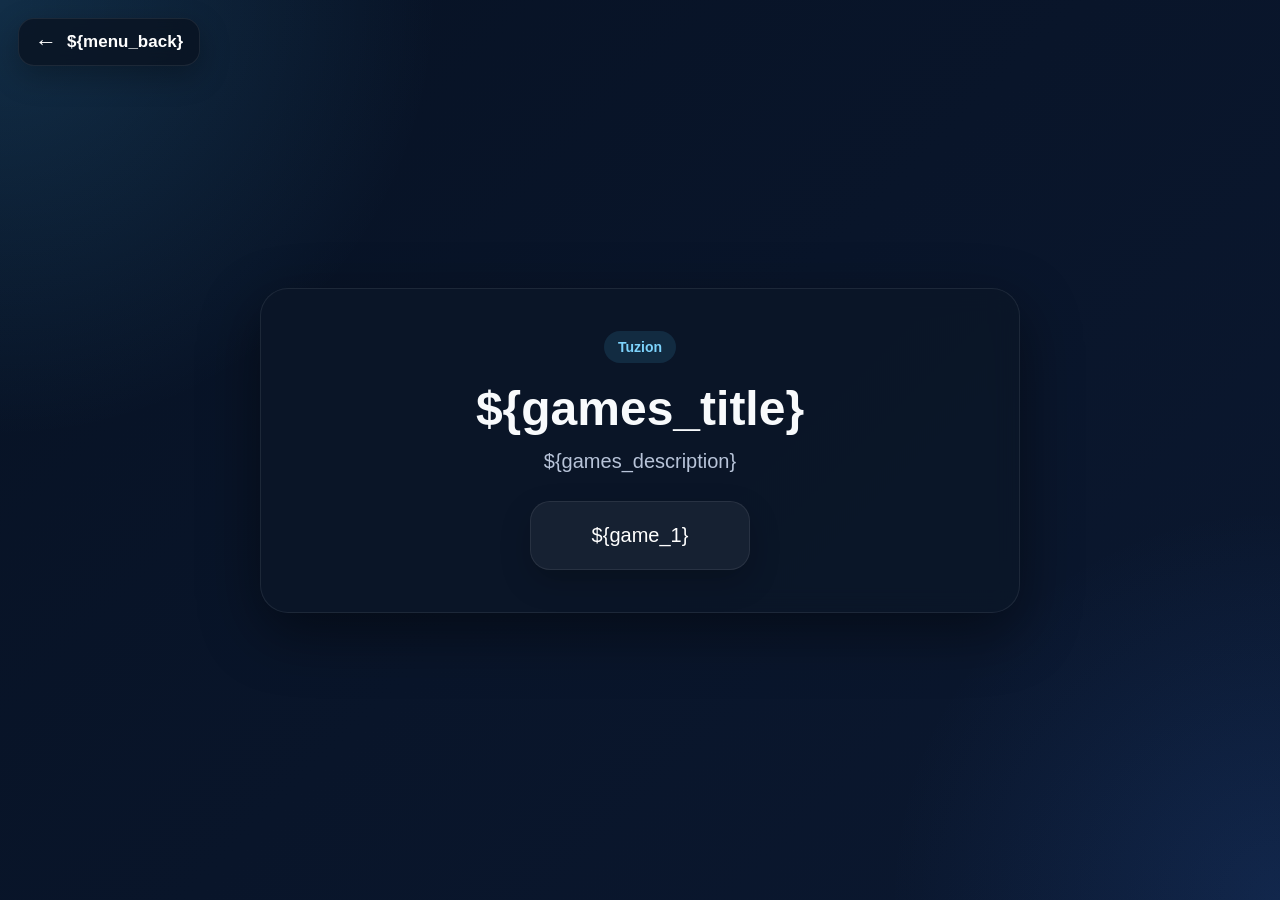
==== games_page/index.html @ a85d3cde "Add files via upload" ====
<!DOCTYPE html>
<html lang="uk">
<head>
    <meta charset="UTF-8">
    <meta name="viewport" content="width=device-width, initial-scale=1.0">
    <title>${games_title}</title>
    <link rel="stylesheet" href="/games_page/style.css">
</head>
<body>

    <button class="menu-button" onclick="window.location.href='/'" type="button">
        <span class="menu-button-icon">←</span>
        <span class="menu-button-text">${menu_back}</span>
    </button>

    <main class="page">
        <section class="games-card">
            <div class="games-badge">Tuzion</div>
            <h1>${games_title}</h1>
            <p class="games-text">${games_description}</p>

            <div class="games-grid">
                <button class="game-btn" type="button" onclick="window.location.href='/games/minesweeper'">
                    ${game_1}
                </button>
            </div>
        </section>
    </main>

    <script src="/script.js"></script>
</body>
</html>
---- games_page/style.css ----
* {
    margin: 0;
    padding: 0;
    box-sizing: border-box;
}

:root {
    --bg-1: #071224;
    --bg-2: #0b1830;
    --panel: rgba(12, 22, 40, 0.82);
    --border: rgba(255, 255, 255, 0.08);
    --text: #f8fafc;
    --muted: #b8c4d9;
    --accent: #4cc2ff;
    --shadow: 0 20px 60px rgba(0, 0, 0, 0.45);
}

body {
    font-family: Arial, sans-serif;
    color: var(--text);
    min-height: 100vh;
    background:
        radial-gradient(circle at top left, rgba(76, 194, 255, 0.16), transparent 28%),
        radial-gradient(circle at bottom right, rgba(59, 130, 246, 0.14), transparent 25%),
        linear-gradient(135deg, var(--bg-1), var(--bg-2));
}

.page {
    min-height: 100vh;
    display: flex;
    justify-content: center;
    align-items: center;
    padding: 28px;
}

.games-card {
    width: min(100%, 760px);
    text-align: center;
    background: var(--panel);
    border: 1px solid var(--border);
    border-radius: 28px;
    padding: 42px 28px;
    box-shadow: var(--shadow);
    backdrop-filter: blur(12px);
}

.games-badge {
    display: inline-block;
    margin-bottom: 18px;
    padding: 8px 14px;
    border-radius: 999px;
    background: rgba(76, 194, 255, 0.12);
    color: #7dd3fc;
    font-size: 14px;
    font-weight: bold;
}

h1 {
    font-size: 48px;
    margin-bottom: 14px;
}

.games-text {
    color: var(--muted);
    font-size: 20px;
    margin-bottom: 28px;
}

.games-grid {
    display: flex;
    justify-content: center;
    gap: 16px;
    flex-wrap: wrap;
}

.game-btn {
    min-width: 220px;
    padding: 22px 26px;
    border: 1px solid var(--border);
    border-radius: 20px;
    background: rgba(255, 255, 255, 0.05);
    color: white;
    font-size: 20px;
    cursor: pointer;
    transition: 0.2s ease;
    box-shadow: 0 12px 30px rgba(0, 0, 0, 0.22);
}

.game-btn:hover {
    transform: translateY(-3px) scale(1.02);
    background: rgba(76, 194, 255, 0.12);
    border-color: rgba(76, 194, 255, 0.2);
}

.menu-button {
    position: fixed;
    top: 18px;
    left: 18px;
    z-index: 1200;
    border: none;
    background: rgba(10, 18, 33, 0.78);
    color: white;
    border-radius: 16px;
    padding: 12px 16px;
    display: inline-flex;
    align-items: center;
    gap: 10px;
    cursor: pointer;
    border: 1px solid var(--border);
    box-shadow: 0 10px 30px rgba(0, 0, 0, 0.28);
    backdrop-filter: blur(10px);
    transition: 0.2s ease;
}

.menu-button:hover {
    transform: translateY(-1px);
    background: rgba(16, 27, 49, 0.95);
}

.menu-button-icon {
    font-size: 22px;
    line-height: 1;
}

.menu-button-text {
    font-size: 17px;
    font-weight: bold;
}

@media (max-width: 700px) {
    .games-card {
        padding: 30px 20px;
        border-radius: 24px;
    }

    h1 {
        font-size: 38px;
    }

    .games-text {
        font-size: 18px;
    }

    .game-btn {
        width: 100%;
    }
}
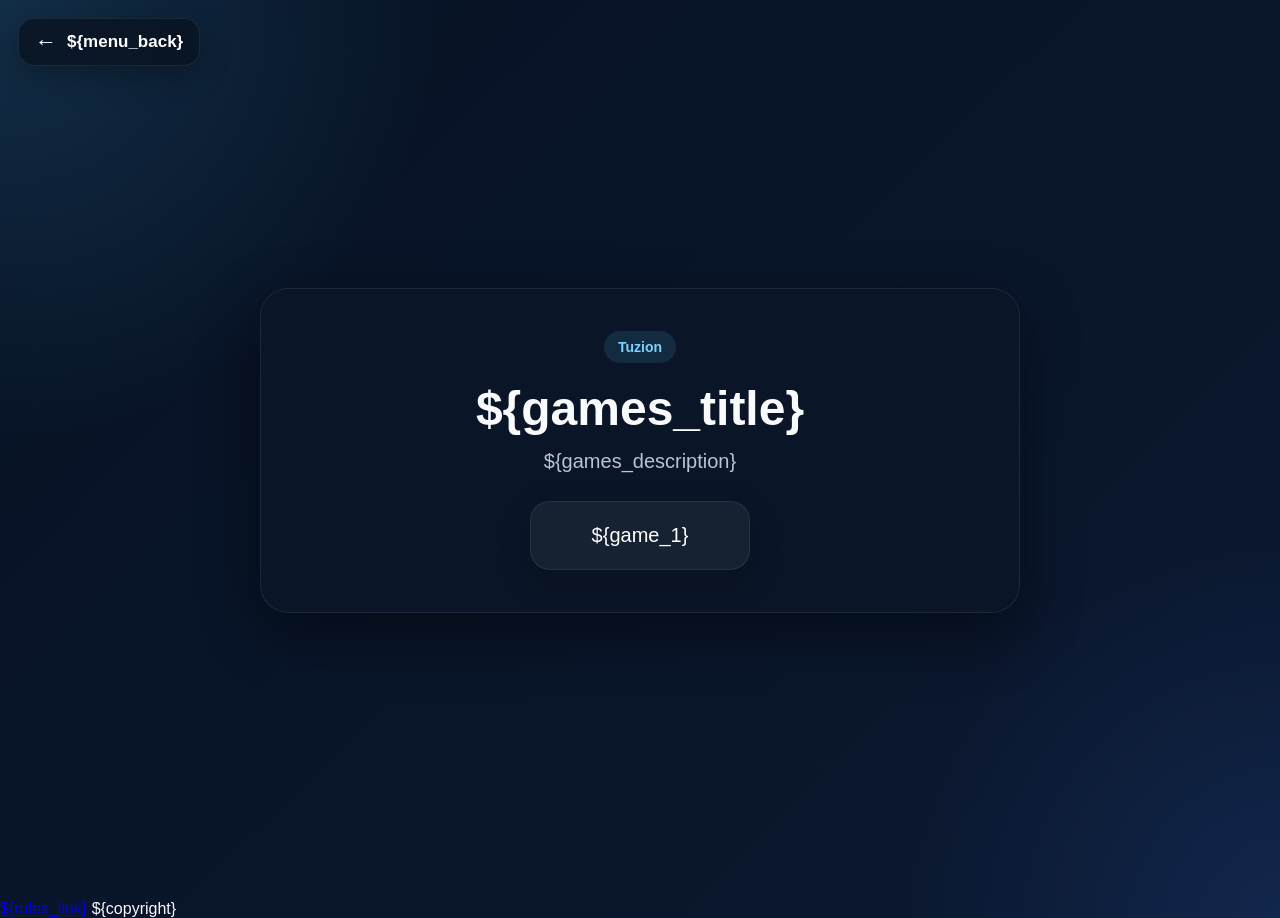
==== commit 2a676508: "Add files via upload" ====
--- a/games_page/index.html
+++ b/games_page/index.html
@@ -27,6 +27,11 @@
         </section>
     </main>
 
+    <div class="bottom-bar">
+        <a href="/rules" class="rules-link">${rules_link}</a>
+        <span class="copyright">${copyright}</span>
+    </div>
+
     <script src="/script.js"></script>
 </body>
 </html>
